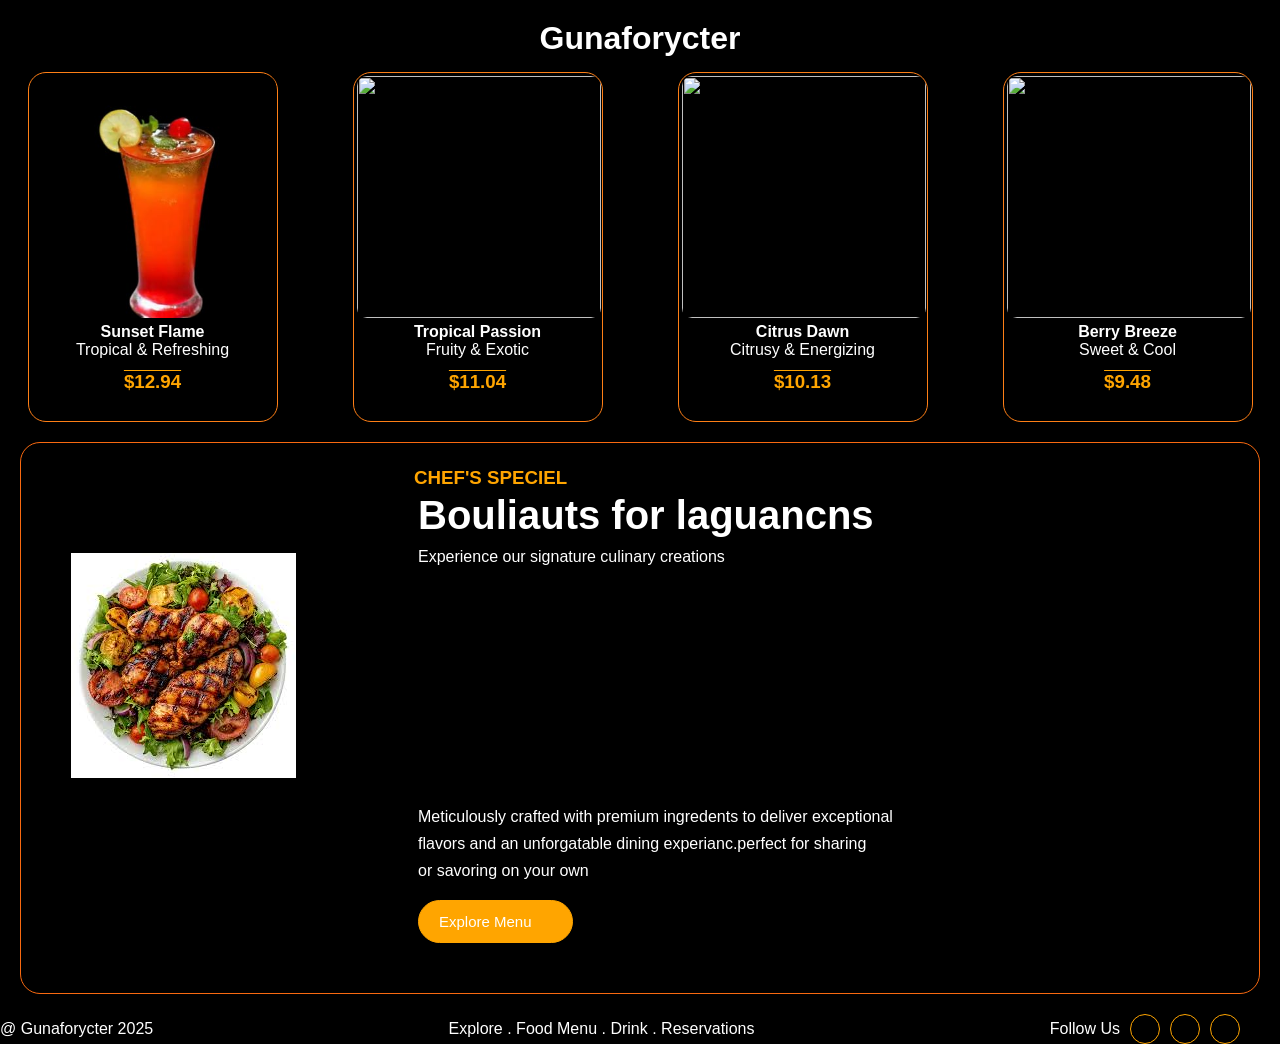
==== project2/index.html @ 11a213f9 "First commit - assignment2" ====
<!DOCTYPE html>
<html lang="en">
<head>
    <meta charset="UTF-8">
    <meta name="viewport" content="width=device-width, initial-scale=1.0">
    <title>Document</title>
    <link rel="stylesheet" href="style.css">
    <link rel="stylesheet" href="https://cdn.jsdelivr.net/npm/remixicon@4.3.0/fonts/remixicon.css">
   <link rel="stylesheet" href="https://cdnjs.cloudflare.com/ajax/libs/font-awesome/6.7.2/css/all.min.css">
</head>
<body>
    <header>
        <h1>Gunaforycter</h1>
    </header>
    <section id="cards">
        <div class="card">
            <img src="./images/drink-glass.jpeg">
            <h4>Sunset Flame</h4>
            <p>Tropical & Refreshing</p>
            <h3>$12.94</h3>
        </div>
        <div class="card">
            <img src="https://i.pinimg.com/236x/39/77/87/39778773ded2d80604364fdeb278bdc6.jpg">
            <h4>Tropical Passion</h4>
            <p>Fruity & Exotic</p>
            <h3>$11.04</h3>
        </div>
        <div class="card">
            <img src="https://m.media-amazon.com/images/I/51kzmyb5weL._AC_UF894,1000_QL80_.jpg">
            <h4>Citrus Dawn</h4>
            <p>Citrusy & Energizing</p>
            <h3>$10.13</h3>
        </div>
    <div class="card">
        <img src="https://d34nm4jmyicdxh.cloudfront.net/eyJidWNrZXQiOiJjaHJpc3N5LXR1eGVkby1ubzIiLCJrZXkiOiJyZWNpcGUtc2luZ2Fwb3JlLXNsaW5nLWNvY2t0YWlsLXJlY2lwZS5qcGciLCJlZGl0cyI6eyJyZXNpemUiOnsid2lkdGgiOjU2MCwiaGVpZ2h0Ijo0MTAsImZpdCI6ImNvdmVyIn19fQ==">
        <h4>Berry Breeze</h4>
        <p>Sweet & Cool</p>
        <h3>$9.48</h3>
    </div>
</section>
<section class="Chefs">
    <h2>Bouliauts for laguancns</h2>
    <h3 >CHEF'S SPECIEL</h3>
    <img src="./images.jpg">
    <p id="first">Experience our  signature culinary creations</p>
    <p id="second"> Meticulously crafted with premium ingredents to deliver exceptional<br>
    flavors and an unforgatable dining experianc.perfect for sharing<br>
or savoring on your own</p>
<button>Explore Menu<i class="ri-arrow-right-line"></i> </button>

</section>
<Footer class="footer">
    <p>@ Gunaforycter 2025</p>
    <div class="btn">
        <p>Explore . <span>Food Menu .</span> <span>Drink .</span> <span>Reservations</span></p>
    </div>
    <div id="social">
        <p>Follow Us</p> 
      <div class="icons"> 
        <i class="ri-facebook-circle-line"></i>
        <i class="ri-twitter-line"></i>
        <i class="ri-instagram-line"></i>
    </div>
    </div>
</Footer>
    
</body>
</html>
---- project2/style.css ----
*{
    margin: 0;
    padding: 0;
    box-sizing: border-box;
    font-family: 'Poppins', sans-serif;
}
body,html{
    height: 100% calc(100%-100%-350px)100%,350px;
    width: 100%;
    color:white;
    background: black;
    
}
#cards{display: flex;
    flex-direction: row;
    justify-content:space-around;
    gap: 20px;
    width:100%;
    height:100%;
     margin-top: 15px;
                                     
}
h1{
    text-align: center;
    margin-top: 20px;
}
.card{
    position: relative;
    width: 250px;
    height: 350px;
    border: 1px solid rgb(254, 127, 22);
    border-radius: 18px;
    background-color: black;
    text-align: center;  
      
}
.card img{
    position: absolute;
    display: flex;
    justify-content: center;
    align-items: center;
    margin:3px;
    width:244px;
    height: 242px;
    object-fit: cover;
    border-radius: 10px;
}


h4{
    margin-top: 250px;
}
.card p{
    margin: 8px;
    margin-top: 0;
    
}
h3{
    color: orange;
    text-decoration: overline;
    line-height: 30px;
    margin-bottom: 20px;
    
}



.Chefs{position: relative;
    padding-top: 40px;
    display: flex;
    flex-direction: column;
    align-items: flex-start;
    background-color: black;
    border: 1px solid rgb(248, 105, 16);
    border-radius: 20px;
    padding: 50px;
    margin: 20px 20px 20px 20px;
   
    
}
.Chefs h3{
    position:absolute;
    top:20px;
    left: 393px;
    color: orange;
    text-decoration: none;
}

.Chefs h2{
    font-size: 40px;
    margin-bottom: 15px;
    margin-left:347px;
}
#first {position: absolute;
        top:105px;
        margin-left: 347px;
}
#second{
    margin-top:25px;
    line-height: 1.7;
    margin-left: 347px;
    
}
  

.Chefs button{
    background-color: orange;
    color: white;
    border: 1px solid orange;
    padding: 12px 40px 12px 20px ;
    border-radius: 30px;
    margin-top:15px;
    margin-left: 347px;
    font-size: 15px;
}
.button i {
    font-size: 20px;  
}


.footer{
    display: flex;
    flex-direction: row;
    align-items: center;
    justify-content: space-between;
    gap: 10px;
}
.btn{
    display: flex;
    gap: 25px;
}

#social{display: flex;
    flex-direction:row;
    align-items:center;
    margin-right:40px;
    gap:10px;
    
    
}
.icons{
    display: flex;
    gap: 10px;
}
.icons i{
   height: 30px;
   width:30px;
   border: 1px solid orange;
   border-radius: 50%; 
   display: flex;
   justify-content: center;
   align-items: center;
   color: orange;
   font-size: 20px;
}
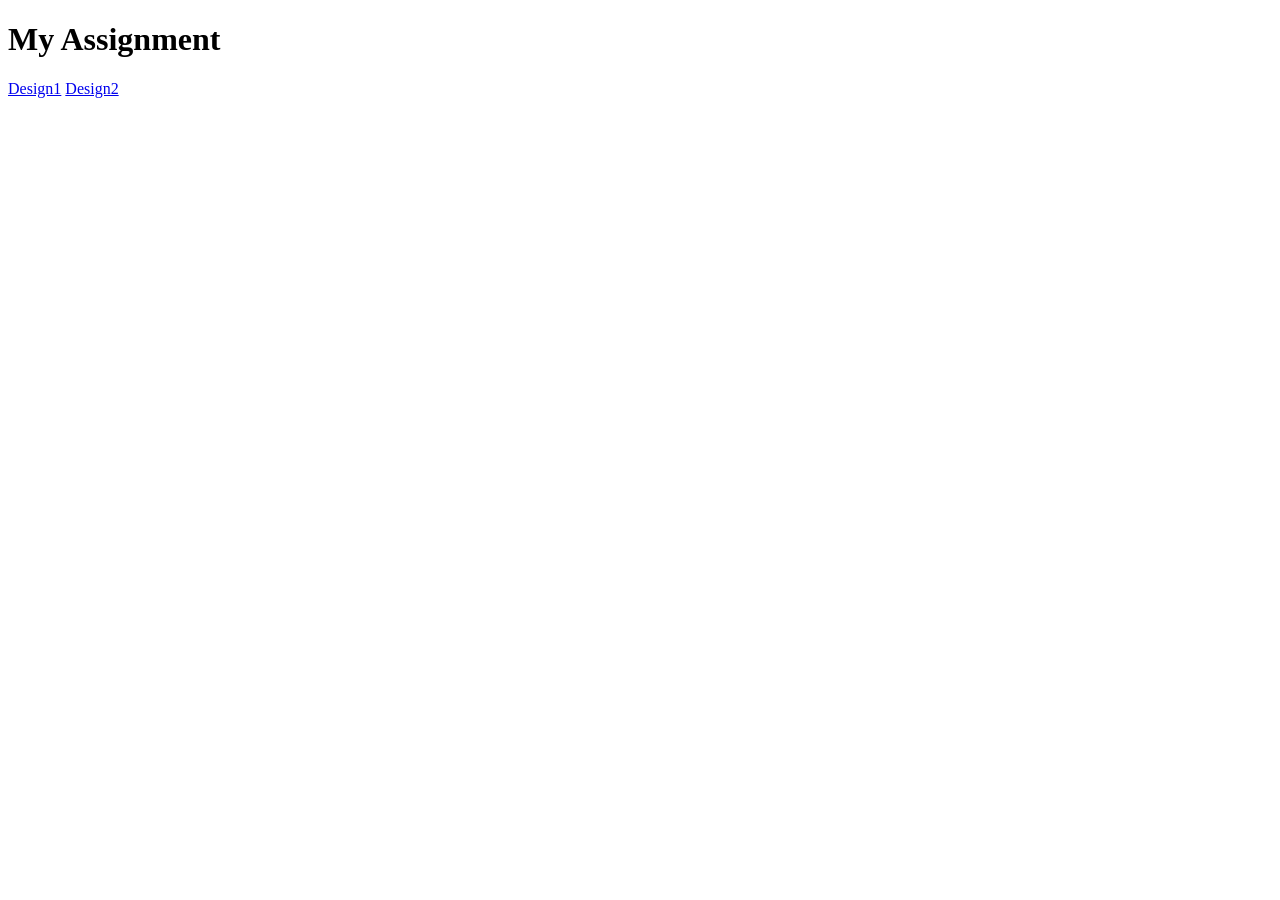
==== commit acb1636e: "update designs" ====
--- a/project2/index.html
+++ b/project2/index.html
@@ -3,66 +3,11 @@
 <head>
     <meta charset="UTF-8">
     <meta name="viewport" content="width=device-width, initial-scale=1.0">
-    <title>Document</title>
-    <link rel="stylesheet" href="style.css">
-    <link rel="stylesheet" href="https://cdn.jsdelivr.net/npm/remixicon@4.3.0/fonts/remixicon.css">
-   <link rel="stylesheet" href="https://cdnjs.cloudflare.com/ajax/libs/font-awesome/6.7.2/css/all.min.css">
+    <title>My design</title>
 </head>
 <body>
-    <header>
-        <h1>Gunaforycter</h1>
-    </header>
-    <section id="cards">
-        <div class="card">
-            <img src="./images/drink-glass.jpeg">
-            <h4>Sunset Flame</h4>
-            <p>Tropical & Refreshing</p>
-            <h3>$12.94</h3>
-        </div>
-        <div class="card">
-            <img src="https://i.pinimg.com/236x/39/77/87/39778773ded2d80604364fdeb278bdc6.jpg">
-            <h4>Tropical Passion</h4>
-            <p>Fruity & Exotic</p>
-            <h3>$11.04</h3>
-        </div>
-        <div class="card">
-            <img src="https://m.media-amazon.com/images/I/51kzmyb5weL._AC_UF894,1000_QL80_.jpg">
-            <h4>Citrus Dawn</h4>
-            <p>Citrusy & Energizing</p>
-            <h3>$10.13</h3>
-        </div>
-    <div class="card">
-        <img src="https://d34nm4jmyicdxh.cloudfront.net/eyJidWNrZXQiOiJjaHJpc3N5LXR1eGVkby1ubzIiLCJrZXkiOiJyZWNpcGUtc2luZ2Fwb3JlLXNsaW5nLWNvY2t0YWlsLXJlY2lwZS5qcGciLCJlZGl0cyI6eyJyZXNpemUiOnsid2lkdGgiOjU2MCwiaGVpZ2h0Ijo0MTAsImZpdCI6ImNvdmVyIn19fQ==">
-        <h4>Berry Breeze</h4>
-        <p>Sweet & Cool</p>
-        <h3>$9.48</h3>
-    </div>
-</section>
-<section class="Chefs">
-    <h2>Bouliauts for laguancns</h2>
-    <h3 >CHEF'S SPECIEL</h3>
-    <img src="./images.jpg">
-    <p id="first">Experience our  signature culinary creations</p>
-    <p id="second"> Meticulously crafted with premium ingredents to deliver exceptional<br>
-    flavors and an unforgatable dining experianc.perfect for sharing<br>
-or savoring on your own</p>
-<button>Explore Menu<i class="ri-arrow-right-line"></i> </button>
-
-</section>
-<Footer class="footer">
-    <p>@ Gunaforycter 2025</p>
-    <div class="btn">
-        <p>Explore . <span>Food Menu .</span> <span>Drink .</span> <span>Reservations</span></p>
-    </div>
-    <div id="social">
-        <p>Follow Us</p> 
-      <div class="icons"> 
-        <i class="ri-facebook-circle-line"></i>
-        <i class="ri-twitter-line"></i>
-        <i class="ri-instagram-line"></i>
-    </div>
-    </div>
-</Footer>
-    
+    <h1>My Assignment</h1>
+    <a href="mid.html">Design1</a>
+    <a href="easy.html">Design2</a>
 </body>
 </html>
